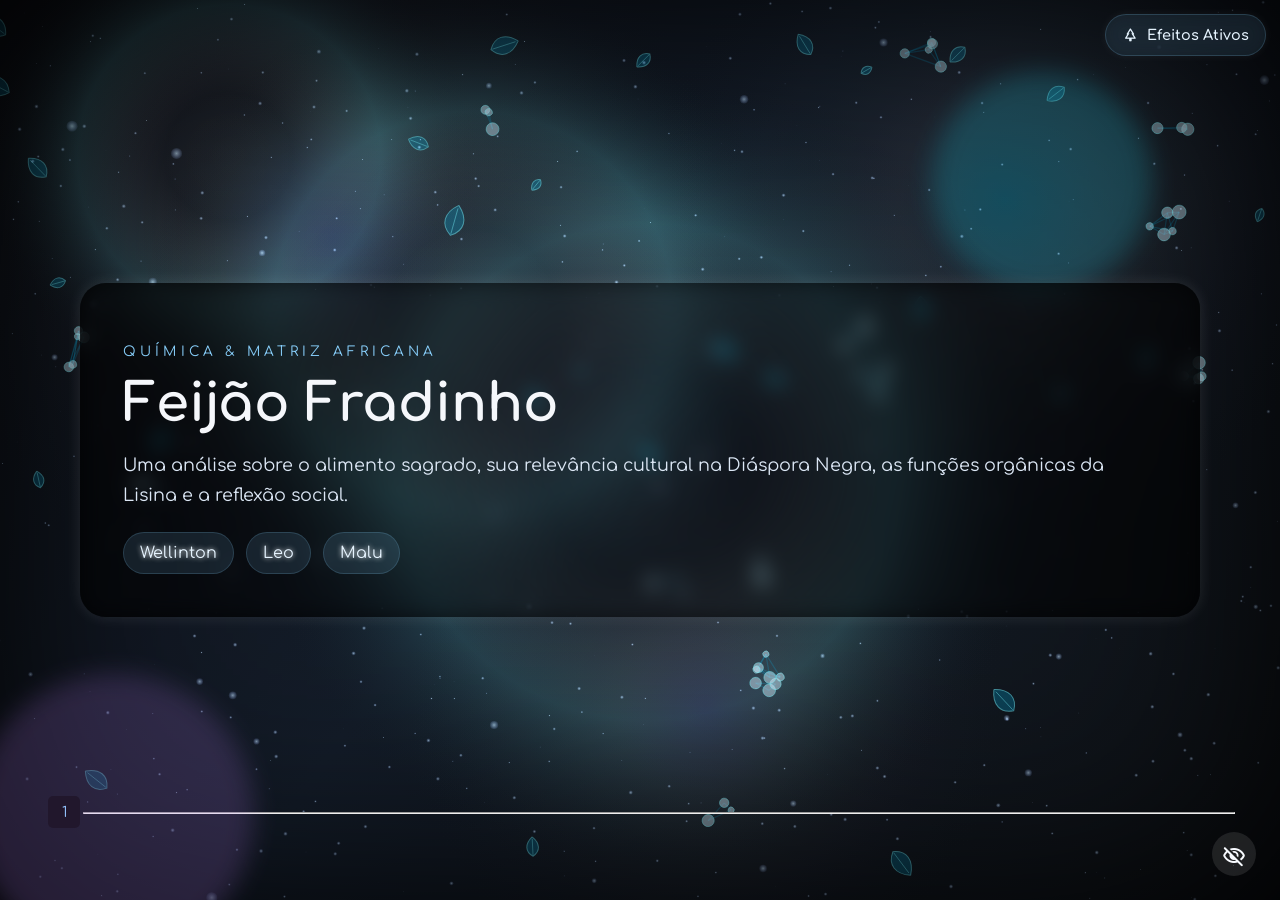
==== Feijão-Fradinho.html @ 55c9ac1d "Add files via upload" ====
<!DOCTYPE html>
<html lang="pt-br">
<head>
    <meta charset="UTF-8">
    <meta name="viewport" content="width=device-width, initial-scale=1.0">
    <title>Slide Pages - Feijão Fradinho e Matriz Africana</title>
    <link rel="stylesheet" href="style.css">
    <link rel="stylesheet" href="https://fonts.googleapis.com/css2?family=Material+Symbols+Rounded:opsz,wght,FILL,GRAD@24,400,0,0" />
</head>
<body class="theme-feijao">

    <button class="light-mode-btn" type="button" data-action="light-mode" aria-pressed="false" title="Ativar shader mais leve">
        <span class="material-symbols-rounded">speed</span>
        <span class="btn-label">Shader leve</span>
    </button>

    <div id="canva"></div>

    <main class="deck" aria-label="Apresentação de Química e Matriz Africana">
        
        <!-- SLIDE 1: Abertura e Apresentação -->
        <section class="slide active" data-slide="0">
            <div class="slide-content">
                <p class="eyebrow">Química & Matriz Africana</p>
                <h1>Feijão Fradinho</h1>
                <p class="lead">Uma análise sobre o alimento sagrado, sua relevância cultural na Diáspora Negra, as funções orgânicas da Lisina e a reflexão social.</p>
                <div class="pill-row">
                    <span class="pill">Wellinton</span>
                    <span class="pill">Leo</span>
                    <span class="pill">Malu</span>
                </div>
            </div>
            <div class="slide-page"><span>1</span></div>
            <hr class="slide-page-barr">
            <div class="orb orb-one"></div>
            <div class="orb orb-two"></div>
        </section>


        <!-- SLIDE 3: Contexto Cultural e Religioso -->
        <section class="slide" data-slide="1">
            <h2 class="floating-text">História e Cultura</h2>
            <div style="display:grid; grid-template-columns: 1fr 1fr; gap: 2rem; align-items: center;">
                <div class="slide-content picture-slide">
                    <div class="picture-conteiner">
                        <img class="picture-card" style="height: 20em;" src="http://googleusercontent.com/image_collection/image_retrieval/10498735835954047124_0" alt="Prato com Feijão Fradinho">
                    </div>
                </div>
                <div class="slide-content">
                    <h2>Feijão Fradinho na Diáspora</h2>
                    <p>Alimento sagrado e símbolo de resistência que atravessou o Atlântico trazido pelas populações africanas.</p>
                    <p>Na culinária e no Candomblé, é a base indispensável do <strong>Acarajé</strong> e do <strong>Abará</strong>, oferendas sagradas ligadas aos orixás Iansã e Xangô, simbolizando prosperidade, união e axé.</p>
                </div>
            </div>
            <div class="slide-page"><span>2</span></div>
            <hr class="slide-page-barr">
        </section>

        <!-- SLIDE 4: Química Orgânica - Estutura da Lisina -->
        <section class="slide" data-slide="2">
            <h2 class="floating-text">Química Orgânica</h2>
            <div style="display:grid; grid-template-columns: 1fr 1fr; gap: 2rem; align-items: center;">
                <div class="slide-content">
                    <h2>Estrutura da Lisina</h2>
                    <p>O feijão fradinho é uma excelente fonte de proteínas e do aminoácido essencial <strong>Lisina</strong>.</p>
                    <p>Sua estrutura química apresenta duas funções orgânicas principais:</p>
                    <ul class="points">
                        <li><strong>Amina (<span style="color:#d97736;">-NH₂</span>):</strong> Caráter básico, contendo nitrogênio ligado a carbono.</li>
                        <li><strong>Ácido Carboxílico (<span style="color:#d97736;">-COOH</span>):</strong> Caráter ácido, composto pelo grupo carboxila.</li>
                    </ul>
                </div>
                <div class="slide-content picture-slide">
                    <div class="picture-conteiner" style="background:#fff; padding:1.5rem; border-radius:12px;">
                        <svg viewBox="0 0 300 220" width="100%" height="18em">
                            <!-- Chain lines -->
                            <polyline points="30,160 70,100 110,140 150,80 190,120 230,160" fill="none" stroke="#23221f" stroke-width="4" />
                            <line x1="190" y1="120" x2="250" y2="90" stroke="#23221f" stroke-width="4" />
                            <line x1="250" y1="90" x2="250" y2="40" stroke="#23221f" stroke-width="4" />
                            <line x1="252" y1="88" x2="252" y2="38" stroke="#23221f" stroke-width="2" />
                            <line x1="250" y1="90" x2="290" y2="115" stroke="#23221f" stroke-width="4" />
                            
                            <!-- Labels -->
                            <text x="5" y="170" font-family="Arial" font-size="18" font-weight="bold" fill="#d97736">H₂N</text>
                            <text x="175" y="150" font-family="Arial" font-size="18" font-weight="bold" fill="#d97736">NH₂</text>
                            <text x="242" y="30" font-family="Arial" font-size="20" font-weight="bold" fill="#d97736">O</text>
                            <text x="280" y="130" font-family="Arial" font-size="18" font-weight="bold" fill="#d97736">OH</text>
                        </svg>
                    </div>
                </div>
            </div>
            <div class="slide-page"><span>3</span></div>
            <hr class="slide-page-barr">
        </section>

        <!-- SLIDE 5: Reflexão Social e Intolerância Religiosa -->
        <section class="slide" data-slide="3">
            <h2 class="floating-text">Reflexão Crítica</h2>
            <div class="slide-content">
                <h2>Combate à Intolerância Religiosa</h2>
                <p>Apesar do feijão fradinho e de pratos como o acarajé serem patrimônios culturais do Brasil, tradições de matriz africana ainda sofrem com estigmatização e preconceito.</p>
                <div class="codebox"><span>Respeito à Liberdade Religiosa e Preservação Cultural</span></div>
                <p>Valorizar a ciência, a gastronomia e a religiosidade de matriz africana é um passo fundamental para combater o racismo estrutural e promover o respeito à diversidade.</p>
            </div>
            <div class="slide-page"><span>5</span></div>
            <hr class="slide-page-barr">
        </section>

        <!-- SLIDE 6: Exercício de Vestibular / ENEM -->
        <section class="slide" data-slide="4">
            <h2 class="floating-text">Exercício ENEM</h2>
            <div class="slide-content">
                <h2>Questão de Aplicação: Aminoácidos</h2>
                <p><strong>(ENEM)</strong> Os aminoácidos são as unidades fundamentais das proteínas. A lisina, encontrada em leguminosas como o feijão fradinho, possui a fórmula estrutural que combina grupos funcionais de diferentes caráteres ácido-base.</p>
                <p>Quais são as duas funções orgânicas que caracterizam a molécula da lisina?</p>
                <div class="codebox-min"><span>Resposta: Amina e Ácido Carboxílico</span></div>
                <p>A presença do grupo <span style="color:#d97736;">-NH₂</span> confere a função amina, enquanto o grupo <span style="color:#d97736;">-COOH</span> confere a função ácido carboxílico, caracterizando o aminoácido.</p>
            </div>
            <div class="slide-page"><span>6</span></div>
            <hr class="slide-page-barr">
        </section>

        <!-- SLIDE 7: Conclusão -->
        <section class="slide" data-slide="5">
            <h2 class="floating-text">Conclusão</h2>
            <div style="display:flex; flex-direction: column;">
                <div class="slide-content">
                    <h2>Considerações Finais</h2>
                    <p>O estudo do feijão fradinho conecta a rica herança cultural e espiritual da matriz africana à ciência da química orgânica.</p>
                    <p>Reconhecer essa integração fortalece a identidade cultural brasileira e o aprendizado científico contextualizado.</p>
                </div>
                <div class="floating-conteiner">
                    <h2 class="empasi-text" style="text-align: center;">Obrigado!</h2>
                </div>
            </div>
            <div class="slide-page"><span>7</span></div>
            <hr class="slide-page-barr">
        </section>

        <!-- Controles de Navegação -->
        <button class="nav-btn action-btn toggle-btn" data-action="toggle" data-target="bella" type="button">Química • Matriz Africana</button>
        <div class="controls-toggle-wrapper">
            <button class="nav-btn hide-controls-btn" data-action="hide-controls" type="button" aria-label="Esconder controles"><span class="material-symbols-rounded y-3">visibility_off</span></button>
        </div>
        <div class="controls-wrapper">
            <div class="controls">
                <button class="nav-btn" data-action="prev" aria-label="Slide anterior"><span class="material-symbols-rounded y-3">keyboard_double_arrow_left</span></button>
                <div class="dots" aria-label="Navegação dos slides"></div>
                <button class="nav-btn" data-action="next" aria-label="Próximo slide"><span class="material-symbols-rounded y-3"><span class="material-symbols-rounded">keyboard_double_arrow_right</span></span></button>
            </div>
        </div>
        <div class="controls-hover-area" aria-hidden="true"></div>
    </main>

    <script src="script.js"></script>
    <script src="shaders.js"></script>
</body>
</html>
---- style.css ----
@import url('https://fonts.googleapis.com/css2?family=Comfortaa:wght@300..700&family=Google+Sans+Code:ital,wght,MONO@0,300..800,1;1,300..800,1&family=Noto+Sans+Old+Turkic&family=Pixelify+Sans:wght@400..700&display=swap');

* {
    box-sizing: border-box;
    font-family: "Comfortaa", sans-serif;
    font-optical-sizing: auto;
    font-style: normal;
}

body {
    margin: 0;
    font-family: 'Segoe UI', Tahoma, Geneva, Verdana, sans-serif;
    background: #02050a;
    color: #f5f7fb;
    overflow: hidden;
}

body.theme-bella {
    color: #f8ebdc;
}

body.theme-bella .floating-text,
body.theme-bella .empasi-text {
    color: #f2a65a;
    text-shadow: 0 0 10px rgba(242, 166, 90, 0.8);
}

body.theme-bella .eyebrow,
body.theme-bella .slide-page span,
body.theme-bella .slide-page-barr,
body.theme-bella .dot.active {
    color: #f2a65a;
}

body.theme-bella .dot.active {
    box-shadow: 0 0 15px #f2a65a;
    background: #f2a65a;
}

body.theme-bella .pill,
body.theme-bella .nav-btn,
body.theme-bella .toggle-btn {
    border-color: rgba(242, 166, 90, 0.25);
    background: rgba(242, 166, 90, 0.16);
}

body.theme-bella .nav-btn:hover {
    background: rgba(242, 166, 90, 0.28);
}

body.theme-bella .codebox {
    background: rgba(242, 166, 90, 0.18);
    border-color: rgba(242, 166, 90, 0.7);
    box-shadow: inset 0 0 15px rgba(0, 0, 0, 0.35), 0 0 20px rgba(242, 166, 90, 0.45);
}

#canva {
    position: fixed;
    inset: 0;
    z-index: 0;
    pointer-events: none;
}

.light-mode-btn {
    position: fixed;
    top: 1em;
    right: 1em;
    z-index: 6;
    display: inline-flex;
    align-items: center;
    gap: 0.45rem;
    padding: 0.7rem 1rem;
    border: 1px solid rgba(135, 206, 250, 0.18);
    border-radius: 999px;
    background: rgba(135, 206, 250, 0.12);
    color: #e6f4ff;
    backdrop-filter: blur(10px);
    cursor: pointer;
    font-size: 0.9rem;
    font-weight: 600;
    transition: transform 0.2s ease, background 0.2s ease, box-shadow 0.2s ease;
    box-shadow: inset 0 0 12px rgba(0, 0, 0, 0.15), 0 0 10px rgba(255, 255, 255, 0.06);
}

.light-mode-btn:hover {
    transform: translateY(-2px);
    background: rgba(135, 206, 250, 0.22);
}

.light-mode-btn.is-active {
    background: rgba(255, 255, 255, 0.16);
    color: #ffffff;
    border-color: rgba(255, 255, 255, 0.18);
}

.light-mode-btn .material-symbols-rounded {
    font-size: 1.05rem;
}

body.theme-bella .light-mode-btn {
    border-color: rgba(242, 166, 90, 0.25);
    background: rgba(242, 166, 90, 0.16);
    color: #f8ebdc;
}

body.theme-bella .light-mode-btn:hover {
    background: rgba(242, 166, 90, 0.28);
}

body.theme-bella .light-mode-btn.is-active {
    background: rgba(255, 255, 255, 0.15);
    color: #ffffff;
    border-color: rgba(255, 255, 255, 0.2);
}

#canva canvas {
    display: block;
    width: 100%;
    height: 100%;
}

.deck {
    position: relative;
    z-index: 1;
    min-height: 100vh;
    overflow: hidden;
    box-shadow: inset 0 0 500px rgba(0, 0, 0, 1);
}

.deck-transition {
    position: fixed;
    inset: 0;
    z-index: 4;
    pointer-events: none;
    opacity: 0;
    background: linear-gradient(135deg, rgba(5, 3, 2, 0.9), rgba(12, 8, 6, 0.96));
    transition: opacity 0.45s ease;
}

.deck-transition.active {
    opacity: 1;
}

.slide {
    position: absolute;
    inset: 0;
    display: flex;
    align-items: center;
    justify-content: space-around;
    padding: 2rem;
    opacity: 0;
    transform: translateX(90px) scale(0.96);
    transition: all 0.7s ease;
    pointer-events: none;
}

.slide.active {
    opacity: 1;
    transform: translateX(0) scale(1);
    pointer-events: auto;
}

.slide-content {
    margin: 1.5em;
    position: relative;
    z-index: 2;
    max-width: 70em;
    padding: 2.7rem;
    border-radius: 26px;
    background: #000000;
    background: radial-gradient(circle, rgba(0, 0, 0, 0.25) 4%, rgba(0, 0, 0, 0.60) 81%);
    backdrop-filter: blur(10px);
    box-shadow: 0 0 15px rgba(255, 255, 255, 0.1), inset 0 0 20px rgba(0, 0, 0, 0.5);
    animation: fadeInUp 0.8s ease both, float 6s ease-in-out infinite;
}

.eyebrow {
    font-size: 0.85rem;
    letter-spacing: 0.3em;
    text-transform: uppercase;
    color: #87cefa;
    margin-bottom: 0.8rem;
}

h1, h2 {
    margin: 0 0 1rem;
    line-height: 1.1;
}

h1 {
    font-size: clamp(2rem, 4.5vw, 3.3rem);
}

h2 {
    font-size: clamp(1.7rem, 3vw, 2.3rem);
}

.lead, .points, p {
    font-size: 1.1rem;
    line-height: 1.7;
    color: #dce7f5;
}

.pill-row {
    display: flex;
    flex-wrap: wrap;
    gap: 0.75rem;
    margin-top: 1.3rem;
}

.pill {
    padding: 0.7rem 1rem;
    border: 1px solid rgba(135, 206, 250, 0.18);
    border-radius: 999px;
    background: rgba(135, 206, 250, 0.12);
    color: #e6f4ff;
    text-shadow: 0 0 5px white;
    animation: riseIn 0.7s ease both;
}

.pill:nth-child(2) { animation-delay: 0.15s; }
.pill:nth-child(3) { animation-delay: 0.3s; }

.points {
    padding-left: 1.2rem;
}

.points li {
    margin-bottom: 0.8rem;
    animation: fadeInLeft 0.8s ease both;
}

.points li:nth-child(2) { animation-delay: 0.15s; }
.points li:nth-child(3) { animation-delay: 0.3s; }

.orb {
    position: absolute;
    border-radius: 50%;
    filter: blur(12px);
    opacity: 0.7;
    animation: float 6s ease-in-out infinite;
}

.orb-one {
    width: 220px;
    height: 220px;
    background: rgba(34, 211, 238, 0.28);
    top: 8%;
    right: 10%;
}

.orb-two {
    width: 280px;
    height: 280px;
    background: rgba(192, 132, 252, 0.25);
    bottom: -6%;
    left: -2%;
    animation-delay: -2s;
}

.controls-wrapper {
    position: absolute;
    bottom: 1.5rem;
    left: 50%;
    transform: translateX(-50%);
    display: flex;
    align-items: center;
    gap: 0.6rem;
    z-index: 5;
    transition: transform 0.25s ease, opacity 0.25s ease;
}

.controls-wrapper.is-hidden {
    opacity: 0;
    pointer-events: none;
    transform: translate(-50%, 8px);
}

.controls-toggle-wrapper {
    position: absolute;
    bottom: 1.5rem;
    right: 1.5rem;
    z-index: 5;
    display: flex;
    align-items: center;
    transition: transform 0.25s ease, opacity 0.25s ease;
}

.controls-toggle-wrapper.is-hidden {
    transform: translateX(120%);
    opacity: 0;
    pointer-events: none;
}

.controls {
    display: flex;
    align-items: center;
    gap: 0.8rem;
    background-color: #0000007e;
    padding: 0.3em;
    border-radius: 3em;
    backdrop-filter: blur(5px);
    transition: transform 0.25s ease, opacity 0.25s ease;
}

.toggle-btn {
    position: absolute;
    bottom: 1.5rem;
    left: 1.5rem;
    z-index: 3;
    height: 44px;
    border-radius: 999px;
    padding: 0 1rem;
    width: auto;
    transition: transform 0.25s ease, opacity 0.25s ease;
    transition-delay: 0.08s;
}

.toggle-btn.is-hidden {
    opacity: 0;
    pointer-events: none;
    transform: translateY(8px);
}

.hide-controls-btn {
    width: 44px;
    height: 44px;
    border-radius: 50%;
    display: inline-flex;
    align-items: center;
    justify-content: center;
}

.controls-wrapper.is-hidden .controls,
.controls-toggle-wrapper.is-hidden .hide-controls-btn {
    opacity: 0;
    pointer-events: none;
    transform: translateY(8px);
}

.controls-hover-area {
    position: fixed;
    right: 0;
    bottom: 0;
    width: 180px;
    height: 140px;
    z-index: 2;
}

.controls-toggle-wrapper.is-hidden + .controls-hover-area {
    z-index: 4;
}

.nav-btn {
    border: none;
    width: 44px;
    height: 44px;
    border-radius: 50%;
    background: rgba(255, 255, 255, 0.1);
    color: #f8fbff;
    font-size: 1.1rem;
    cursor: pointer;
    transition: transform 0.2s ease, background 0.2s ease, opacity 0.2s ease;
}

.nav-btn:hover {
    transform: translateY(-2px);
    background: rgba(255, 255, 255, 0.24);
}

.nav-btn.action-btn {
    width: auto;
    padding: 0 1rem;
    border-radius: 999px;
    font-size: 0.9rem;
    font-weight: 600;
    white-space: nowrap;
}

.dots {
    display: flex;
    gap: 0.45rem;
}

.dot {
    width: 10px;
    height: 10px;
    border-radius: 50%;
    background: rgba(255, 255, 255, 0.24);
    transition: transform 0.2s ease, background 0.2s ease;
}

.dot.active {
    background: #87cefa;
    box-shadow: 0 0 15px #87cefa;
    transform: scale(1.2);
}

.slide-page {
    position: absolute;
    bottom: 4.5em;
    left: 3em;
    height: 2em;
    width: 2em;
    background: rgba(0, 0, 0);
    border-radius: 5px;
}

.slide-page span {
    position: absolute;
    top: 50%;
    left: 50%;
    transform: translate(-50%, -50%);
    font-size: 0.9rem;
    color: #87cefa;
}

.slide-page-barr {
    position: absolute;
    bottom: 4.9em;
    left: 6.5%;
    width: 90%;
    height: 2px;
    background: #87cefa;
}

.codebox {
    display: flex;
    align-items: center;
    justify-content: center;
    background: rgba(2, 0, 139, 0.3);
    border: 3px solid rgba(6, 159, 255, 0.685);
    border-radius: 15px;
    box-shadow: inset 0 0 15px rgba(0, 0, 0, 0.5), 0 0 20px rgba(6, 159, 255, 0.685);
    text-shadow: 0 0 5px rgba(255, 255, 255, 1);
    min-height: 3em;
    margin-bottom: 1em;
    padding: 0.8rem 1.2rem;
    text-align: center;
}

.codebox-min {
    display: flex;
    align-items: center;
    justify-content: center;
    background: rgba(2, 0, 139, 0.3);
    border: 3px solid rgba(6, 159, 255, 0.685);
    border-radius: 15px;
    box-shadow: inset 0 0 15px rgba(0, 0, 0, 0.5), 0 0 20px rgba(6, 159, 255, 0.685);
    text-shadow: 0 0 5px rgba(255, 255, 255, 1);
    min-height: 2em;
    padding: 0.5rem 1rem;
}

.codebox > span {
    font-family: "Google Sans Code", monospace;
}

.floating-text {
    position: absolute;
    top: 1em;
    left: 1em;
    transform: translate(-50%, -50%);
    font-size: clamp(2rem, 4vw, 3rem);
    color: #87cefa;
    text-shadow: 0 0 10px rgba(135, 206, 250, 0.8);
    animation: float 4s ease-in-out infinite;
}

.picture-card {
    height: 10em;
    border-radius: 15px;
    box-shadow: 0 0 15px rgba(255, 255, 255, 0.2);
    max-width: 100%;
    object-fit: contain;
}

.picture-card-min {
    height: 5em;
    border-radius: 15px;
    box-shadow: 0 0 15px rgba(255, 255, 255, 0.2);
}

.picture-conteiner {
    display: flex;
    justify-content: center;
    margin-bottom: 1em;
}

.slide-content.picture-slide {
    transform: scale(0.8);
}

.collum {
    display: flex;
    flex-direction: column;
}

.fs-6 {
    font-size: 10px !important;
}

.floating-image {
    transform: scale(3.5);
    margin: 10em;
    animation: floatMin 20s ease-in-out infinite;
}

.floating-image-min {
    transform: scale(2);
    margin: 10em;
    animation: floatMin 20s ease-in-out infinite;
}

.floating-conteiner {
    margin: 1em;
}

.y-4 { transform: translateY(4px); }
.y-3 { transform: translateY(2px); }

.empasi-text {
    font-size: 600%;
    color: #87cefa;
    text-shadow: 0 0 10px rgba(135, 206, 250, 0.8);
}

@keyframes fadeInUp {
    from { opacity: 0; transform: translateY(20px); }
    to { opacity: 1; transform: translateY(0); }
}

@keyframes riseIn {
    from { opacity: 0; transform: translateY(10px); }
    to { opacity: 1; transform: translateY(0); }
}

@keyframes fadeInLeft {
    from { opacity: 0; transform: translateX(-12px); }
    to { opacity: 1; transform: translateX(0); }
}

@keyframes float {
    0%, 100% { transform: translateY(0px); }
    50% { transform: translateY(-18px); }
}

@keyframes floatMin {
    0%, 100% { transform: translateY(0px); }
    50% { transform: translateY(-8px); }
}

/* ========================================================= */
/* MEDIA QUERIES PARA RESPONSIVIDADE EM CELULARES             */
/* ========================================================= */

@media (max-width: 768px) {
    body {
        overflow-y: auto; /* Permite scroll vertical se o conteúdo estourar o viewport do celular */
    }

    .slide {
        position: relative; /* Remove o absolute rígido para empilhar conteúdo caso necessário */
        min-height: 100vh;
        padding: 1rem;
        flex-direction: column;
        justify-content: center;
        overflow-y: auto;
    }

    .slide-content {
        margin: 1rem 0;
        width: 100% !important; /* Sobrescreve o inline 'width: 100em' do Slide 1 */
        max-width: 100%;
        padding: 1.5rem !important;
        zoom: 100% !important; /* Desativa o zoom inline do Slide 2 que quebra o cálculo do viewport */
        box-shadow: 0 0 15px rgba(255, 255, 255, 0.05);
    }

    /* Converte todos os Grids inline do HTML em uma coluna única vertical */
    div[style*="display:grid"], 
    div[style*="display: grid"] {
        grid-template-columns: 1fr !important;
        gap: 1.5rem !important;
    }

    /* Corrige o alinhamento e margens das imagens dos slides */
    .picture-conteiner {
        margin: 0 auto;
        width: 100%;
    }

    .picture-card {
        margin-left: 0 !important; /* Remove o margin-left inline do Slide 2 */
        height: auto !important;
        max-height: 22vh; /* Evita que a imagem engula a tela inteira */
    }

    /* Ajuste de tipografia dinâmica */
    h1[style*="font-size:5.5rem"], 
    h1[style*="font-size:5rem"] {
        font-size: 2.4rem !important; /* Reduz títulos gigantes para não quebrar a tela */
    }

    .lead[style*="font-size:1.45rem"] {
        font-size: 1.1rem !important;
        line-height: 1.5 !important;
    }

    /* Ajustes na paginação e nas barras decorativas */
    .slide-page {
        bottom: 4.8rem;
        left: 1rem;
    }

    .slide-page-barr {
        bottom: 5.2rem;
        left: 5%;
        width: 90%;
    }

    /* Reposiciona e adapta os controles inferiores para não sobrepor o texto */
    .controls-wrapper {
        bottom: 0.8rem;
        width: 90%;
        justify-content: center;
    }

    .controls {
        width: 100%;
        justify-content: space-between;
        padding: 0.5em 1em;
    }

    .toggle-btn {
        position: relative;
        bottom: 0;
        left: 0;
        width: 100%;
        margin-bottom: 1rem;
        text-align: center;
    }

    .controls-toggle-wrapper {
        bottom: 1.1rem;
        right: 1rem;
    }
}

@media (max-width: 480px) {
    .slide-content h1 {
        font-size: 2rem !important;
    }

    .codebox {
        padding: 0.6rem;
        font-size: 0.9rem;
    }

    .pill {
        padding: 0.5rem 0.8rem;
        font-size: 0.85rem;
    }
}
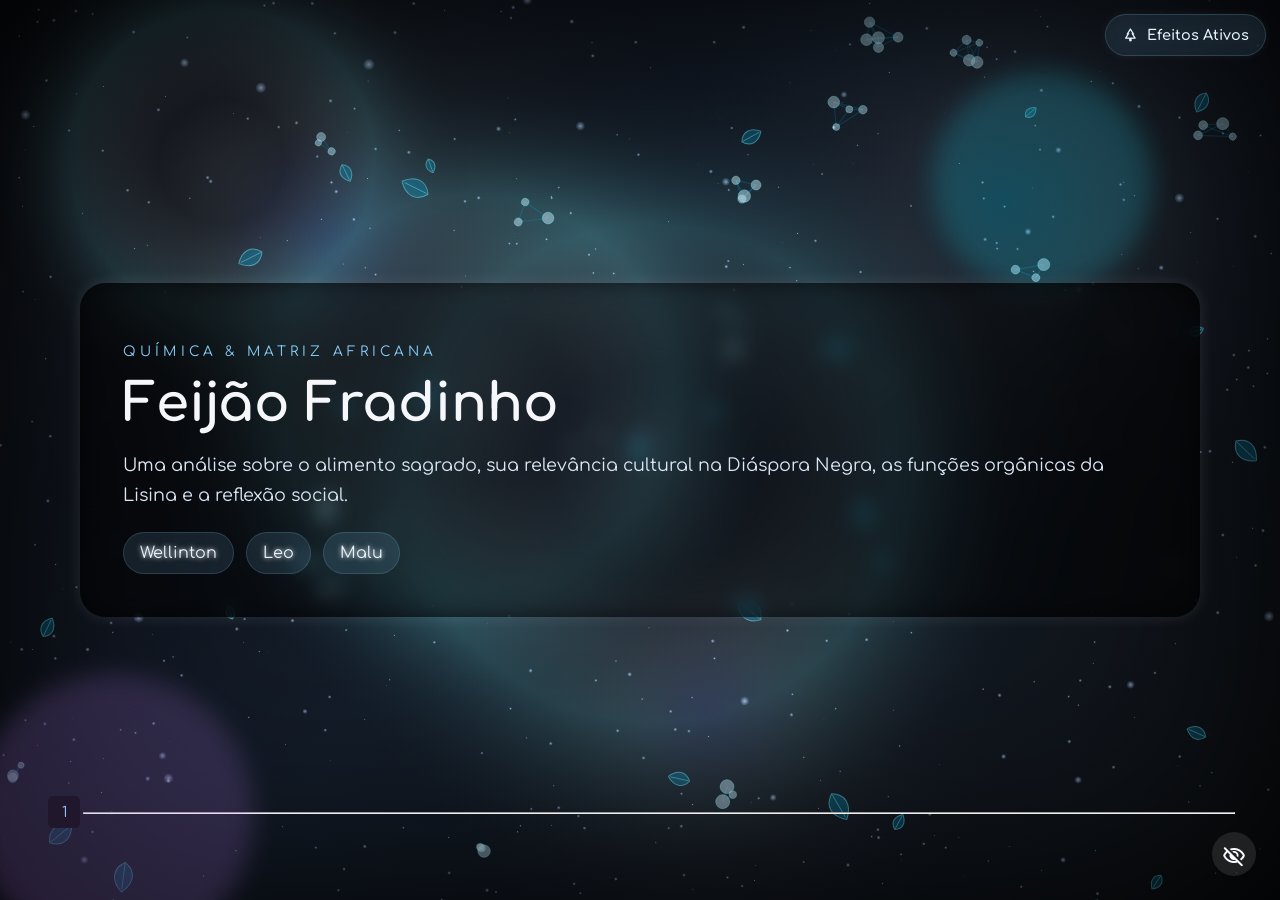
==== commit e0025937: "Update Feijão-Fradinho.html" ====
--- a/Feijão-Fradinho.html
+++ b/Feijão-Fradinho.html
@@ -43,8 +43,8 @@
             <div style="display:grid; grid-template-columns: 1fr 1fr; gap: 2rem; align-items: center;">
                 <div class="slide-content picture-slide">
                     <div class="picture-conteiner">
-                        <img class="picture-card" style="height: 20em;" src="http://googleusercontent.com/image_collection/image_retrieval/10498735835954047124_0" alt="Prato com Feijão Fradinho">
-                    </div>
+                        <img class="picture-card" style="height: 20em;" src="src\img\Imagem-blog_11a3d918-c35c-4e72-b899-71c2132ae0e4_600x600.webp" alt="Prato com Feijão Fradinho">
+                    </div>  
                 </div>
                 <div class="slide-content">
                     <h2>Feijão Fradinho na Diáspora</h2>
@@ -112,8 +112,8 @@
                 <h2>Questão de Aplicação: Aminoácidos</h2>
                 <p><strong>(ENEM)</strong> Os aminoácidos são as unidades fundamentais das proteínas. A lisina, encontrada em leguminosas como o feijão fradinho, possui a fórmula estrutural que combina grupos funcionais de diferentes caráteres ácido-base.</p>
                 <p>Quais são as duas funções orgânicas que caracterizam a molécula da lisina?</p>
-                <div class="codebox-min"><span>Resposta: Amina e Ácido Carboxílico</span></div>
-                <p>A presença do grupo <span style="color:#d97736;">-NH₂</span> confere a função amina, enquanto o grupo <span style="color:#d97736;">-COOH</span> confere a função ácido carboxílico, caracterizando o aminoácido.</p>
+                <div class="codebox-min blur"> <span>Resposta: Amina e Ácido Carboxílico</span></div>
+                <div class="codebox-min blur"><p>A presença do grupo <span style="color:#d97736;">-NH₂</span> confere a função amina, enquanto o grupo <span style="color:#d97736;">-COOH</span> confere a função ácido carboxílico, caracterizando o aminoácido.</p></div>
             </div>
             <div class="slide-page"><span>6</span></div>
             <hr class="slide-page-barr">
@@ -154,4 +154,4 @@
     <script src="script.js"></script>
     <script src="shaders.js"></script>
 </body>
-</html>+</html>
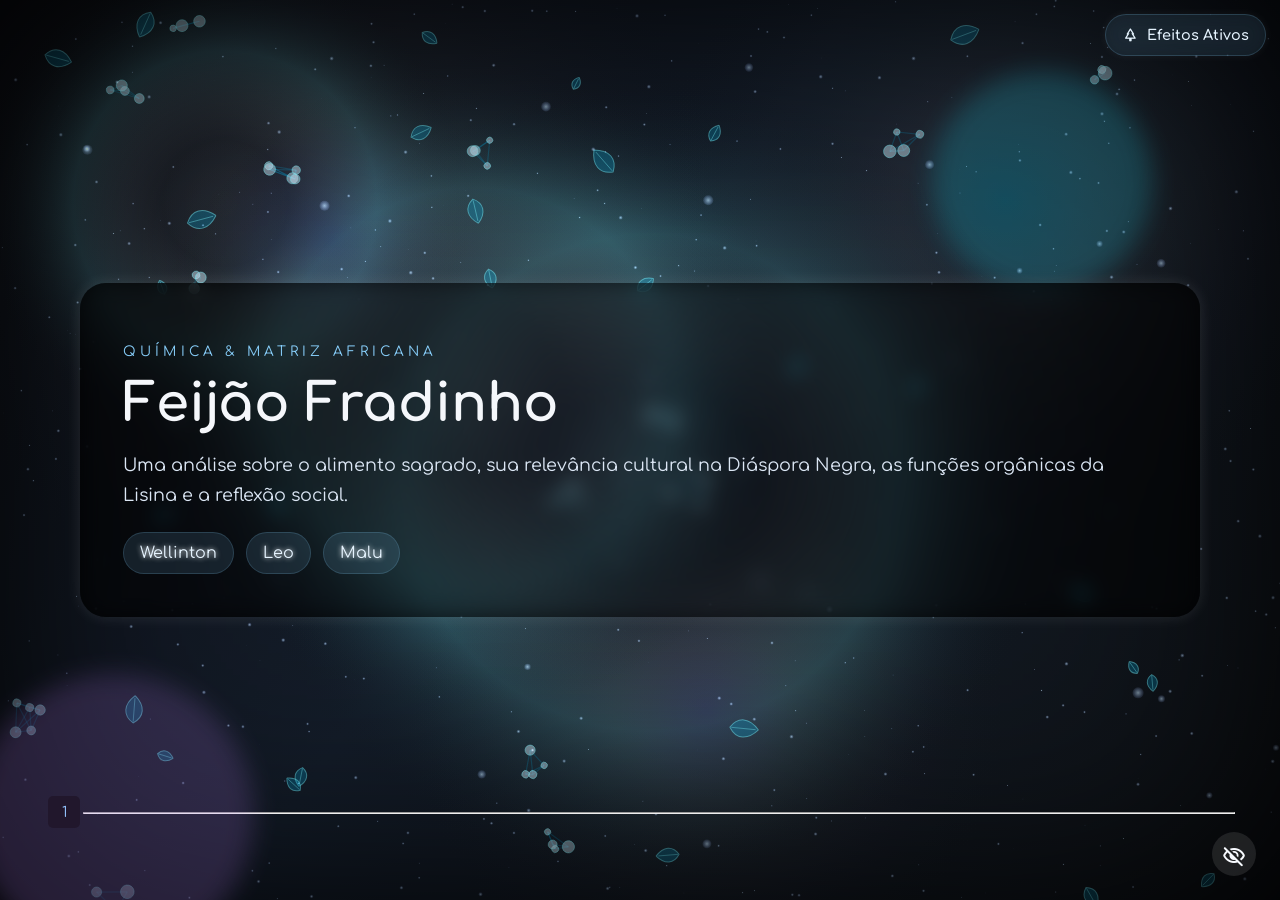
==== commit 83f27a82: "Atualizar o Feijão-Fradinho.html" ====
--- a/Feijão-Fradinho.html
+++ b/Feijão-Fradinho.html
@@ -99,7 +99,10 @@
                 <h2>Combate à Intolerância Religiosa</h2>
                 <p>Apesar do feijão fradinho e de pratos como o acarajé serem patrimônios culturais do Brasil, tradições de matriz africana ainda sofrem com estigmatização e preconceito.</p>
                 <div class="codebox"><span>Respeito à Liberdade Religiosa e Preservação Cultural</span></div>
-                <p>Valorizar a ciência, a gastronomia e a religiosidade de matriz africana é um passo fundamental para combater o racismo estrutural e promover o respeito à diversidade.</p>
+                <p>Valorizar a ciência, a gastronomia e a religiosidade de matriz africana é um passo fundamental para combater o racismo estrutural e promover o respeito à diversidade.</p>
+<a href="https://periodicos.uff.br/contracampo/article/view/62833" target="_blank" rel="noopener noreferrer">Acessar Notifia Intolerancia religiosa</a>
+
+
             </div>
             <div class="slide-page"><span>5</span></div>
             <hr class="slide-page-barr">
--- a/style.css
+++ b/style.css
@@ -662,3 +662,46 @@
         font-size: 0.85rem;
     }
 }
+
+/* style.css */
+
+/* ... (resto do arquivo anterior) ... */
+
+/* Prepara o elemento pai para ter um filho absoluto */
+.blur {
+    position: relative;
+    display: inline-block; /* Ou block, dependendo do layout */
+    overflow: hidden; /* Garante que o blur não saia das bordas arredondadas */
+    cursor: pointer;
+    justify-self: center;
+}
+
+/* Cria o overlay borrado */
+.blur::after {
+    content: '';
+    position: absolute;
+    top: 0;
+    left: 0;
+    width: 100%;
+    height: 100%;
+    
+    /* Aplica o desfoque de fundo */
+    backdrop-filter: blur(80px);
+    -webkit-backdrop-filter: blur(80px); /* Suporte para Safari */
+    
+    /* Adiciona uma cor leve para ajudar a esconder o texto */
+    background-color: rgba(3, 0, 48, 0.979);
+    
+    /* Transição suave da opacidade */
+    transition: opacity 0.3s ease;
+    opacity: 1;
+    
+    /* Garante que o overlay fique sobre o texto */
+    z-index: 1;
+}
+
+/* Esconde o overlay ao passar o mouse */
+.blur:hover::after {
+    opacity: 0;
+    pointer-events: none; /* Permite clicar no texto por baixo se necessário */
+}
